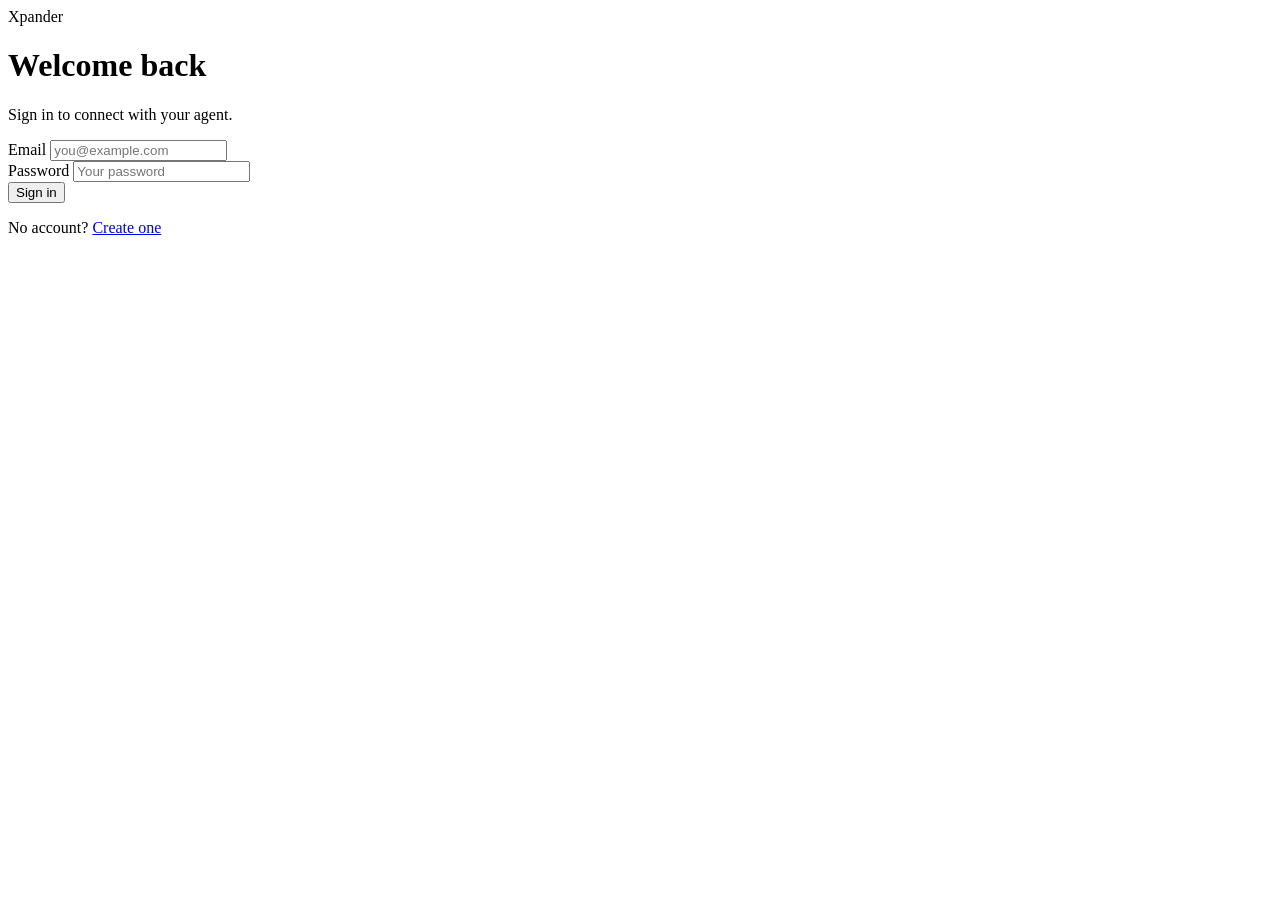
==== app/static/login.html @ c9f526e6 "Initialized making a contact list for the agent" ====
<!DOCTYPE html>
<html lang="en">
<head>
  <meta charset="UTF-8" />
  <meta name="viewport" content="width=device-width, initial-scale=1.0" />
  <title>Sign in · Xpander</title>
  <link rel="stylesheet" href="/auth.css" />
</head>
<body>
  <main class="card">
    <div class="brand">
      <span class="dot"></span>
      Xpander
    </div>

    <h1>Welcome back</h1>
    <p class="subtitle">Sign in to connect with your agent.</p>

    <form id="loginForm">
      <div class="field">
        <label for="email">Email</label>
        <input id="email" name="email" type="email" required autocomplete="email" placeholder="you@example.com" />
      </div>

      <div class="field">
        <label for="password">Password</label>
        <input id="password" name="password" type="password" required autocomplete="current-password" placeholder="Your password" />
      </div>

      <button class="submit" type="submit" id="submitBtn">Sign in</button>
      <div id="feedback" class="feedback" hidden></div>
    </form>

    <p class="footer">No account? <a href="/signup.html">Create one</a></p>
  </main>

  <script src="/auth.js"></script>
  <script>
    const form = document.getElementById("loginForm");
    const feedback = document.getElementById("feedback");
    const submitBtn = document.getElementById("submitBtn");

    function showFeedback(type, message) {
      feedback.hidden = false;
      feedback.className = "feedback " + type;
      feedback.textContent = message;
    }

    form.addEventListener("submit", async (e) => {
      e.preventDefault();
      feedback.hidden = true;
      submitBtn.disabled = true;
      submitBtn.textContent = "Signing in…";

      const payload = {
        email: document.getElementById("email").value.trim(),
        password: document.getElementById("password").value,
      };

      try {
        const res = await fetch("/api/auth/login", {
          method: "POST",
          headers: { "Content-Type": "application/json" },
          body: JSON.stringify(payload),
        });
        const data = await res.json();

        if (!res.ok) {
          const detail = data.detail;
          const message = Array.isArray(detail)
            ? detail.map((item) => item.msg).join(" ")
            : (detail || "Sign in failed.");
          showFeedback("error", message);
          return;
        }

        showFeedback("success", data.message || "Signed in.");
        if (data.access_token) {
          saveSession(data);
          setTimeout(() => { window.location.href = "/"; }, 600);
        }
      } catch (err) {
        showFeedback("error", "Network error: " + err.message);
      } finally {
        submitBtn.disabled = false;
        submitBtn.textContent = "Sign in";
      }
    });
  </script>
</body>
</html>
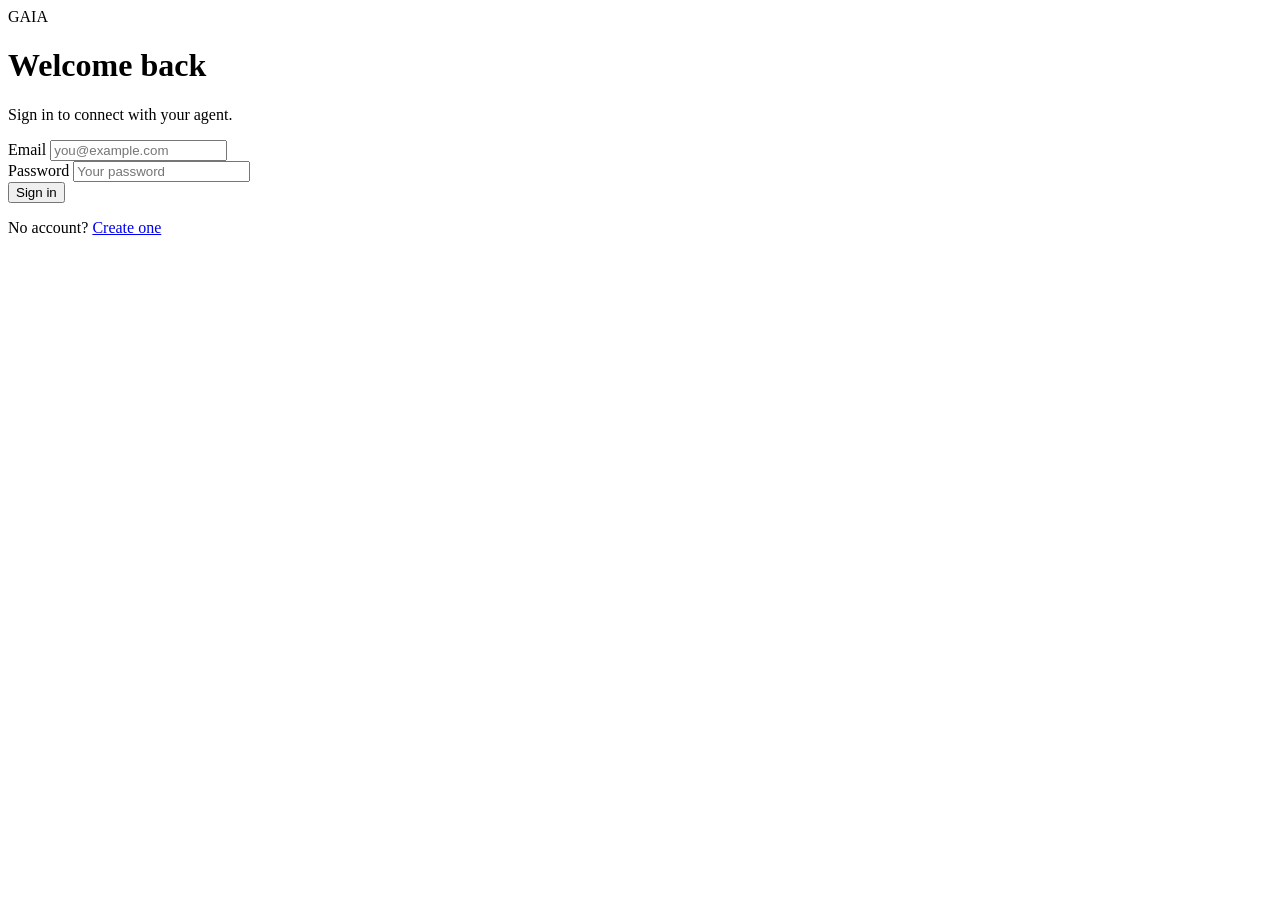
==== commit 06930dbb: "fix added gmail connector" ====
--- a/app/static/login.html
+++ b/app/static/login.html
@@ -3,14 +3,14 @@
 <head>
   <meta charset="UTF-8" />
   <meta name="viewport" content="width=device-width, initial-scale=1.0" />
-  <title>Sign in · Xpander</title>
+  <title>Sign in · GAIA</title>
   <link rel="stylesheet" href="/auth.css" />
 </head>
 <body>
   <main class="card">
     <div class="brand">
       <span class="dot"></span>
-      Xpander
+      GAIA
     </div>
 
     <h1>Welcome back</h1>
